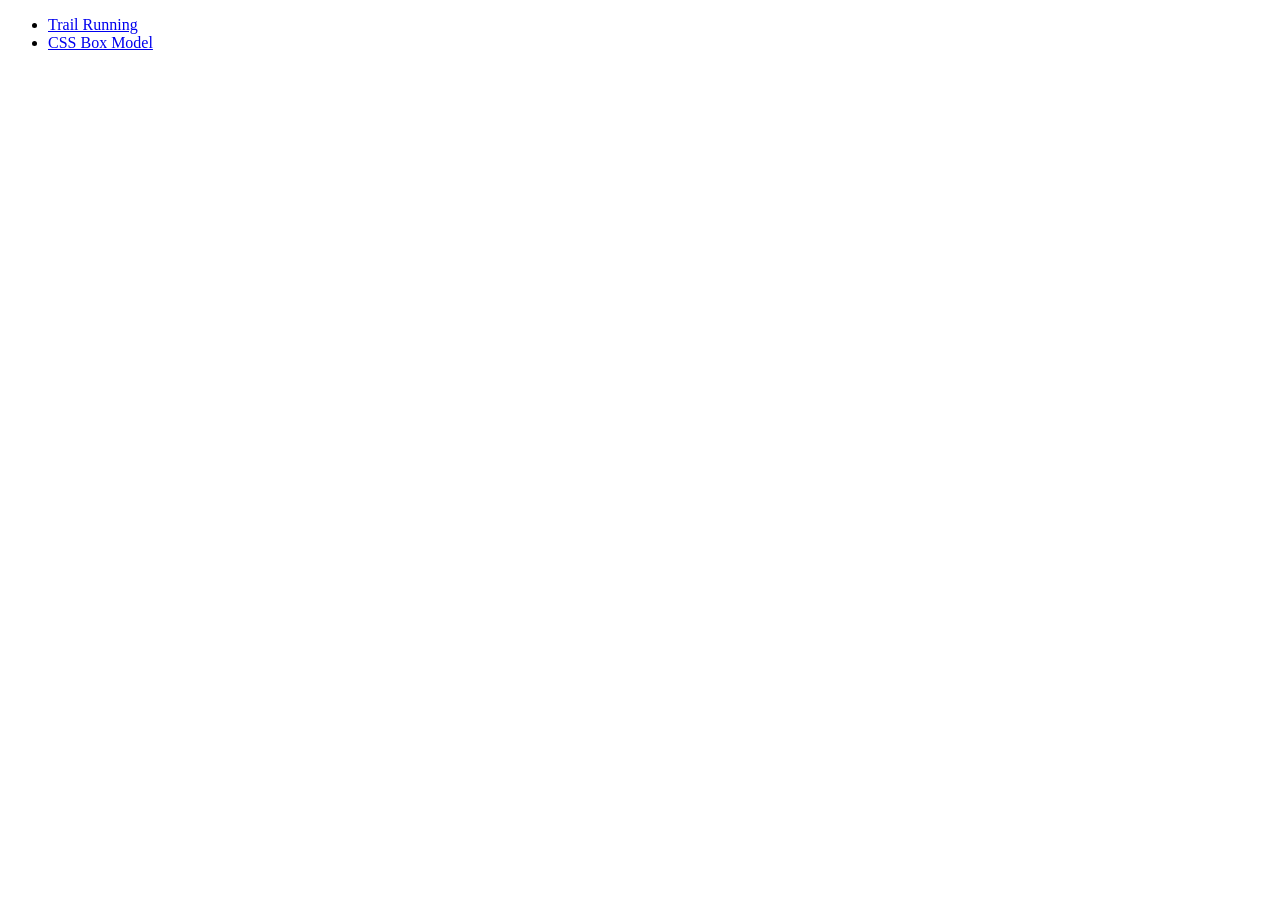
==== index.html @ 97a2256b "Add files via upload" ====
<!doctype html>
<html lang="en-US">

<head>
<meta charset="UTF-8">

<title>YOUR title here</title>

<meta name="description" content="brief description of YOUR page here">
<meta name="keywords" content="keywords related to YOUR page here">
<meta name="author" content= "YOUR name here">
<meta name="viewport" content="width=device-width, initial-scale=1.0">
</head>

<body>

<ul>
	<li><a href="running.html">Trail Running</a></li>
	<li><a href="box_model.html">CSS Box Model</a></li>
</ul>



</body>
</html>
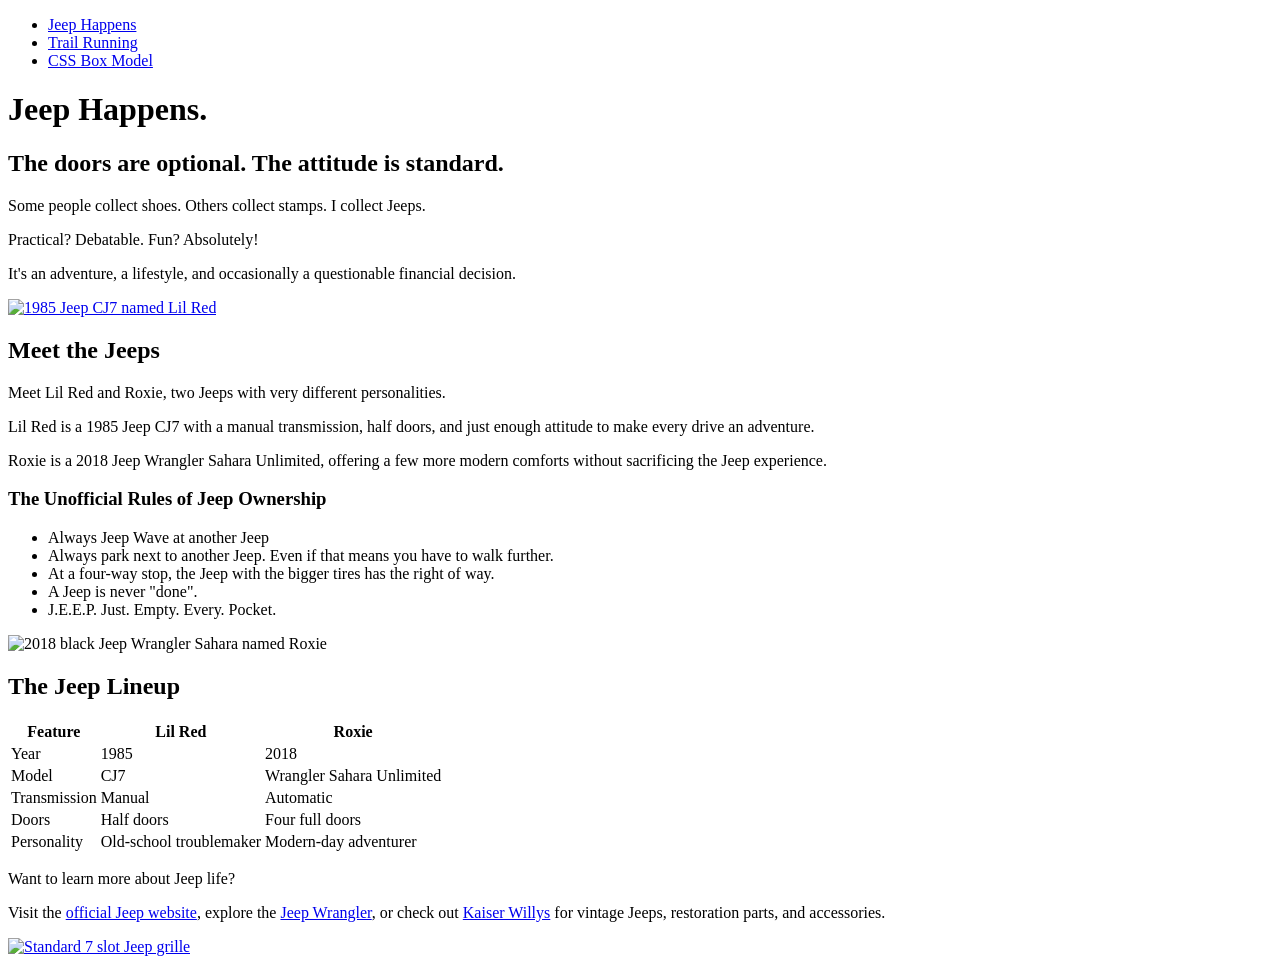
==== commit 2d8d31d1: "Uploaded new index file with 6-6 challenge assignment" ====
--- a/index.html
+++ b/index.html
@@ -4,22 +4,116 @@
 <head>
 <meta charset="UTF-8">
 
-<title>YOUR title here</title>
+<title>Jeep Happens</title>
 
-<meta name="description" content="brief description of YOUR page here">
-<meta name="keywords" content="keywords related to YOUR page here">
-<meta name="author" content= "YOUR name here">
+<meta name="description" content="An introduction to two Jeeps">
+<meta name="keywords" content="Jeep, Roxie, Lil Red, Jeep rules, Wrangler, CJ7">
+<meta name="author" content= "Tiffany Lanier">
 <meta name="viewport" content="width=device-width, initial-scale=1.0">
+
+<link rel="stylesheet" href="resources/Jeep_style.css"> 
 </head>
 
 <body>
-
+<div class="navigation">
 <ul>
+	<li><a href="index.html">Jeep Happens</a></li>
 	<li><a href="running.html">Trail Running</a></li>
 	<li><a href="box_model.html">CSS Box Model</a></li>
 </ul>
+</div>
 
 
+<h1>Jeep Happens. </h1>
+<h2> The doors are optional. The attitude is standard. </h2>
+
+<p>Some people collect shoes. Others collect stamps. I collect Jeeps.</p>
+<p>Practical? Debatable. Fun? Absolutely!</p>
+<p>It's an adventure, a lifestyle, and occasionally a questionable financial decision.</p>
+
+<a href="https://www.jeep.com/">
+    <img src="resources/Lil_Red.jpg"
+         alt="1985 Jeep CJ7 named Lil Red"
+         width="600">
+</a>
+
+<h2>Meet the Jeeps</h2>
+
+<p>Meet Lil Red and Roxie, two Jeeps with very different personalities.</p>
+<p>Lil Red is a 1985 Jeep CJ7 with a manual transmission, half doors, and just enough attitude to make every drive an adventure.</p>
+<p>Roxie is a 2018 Jeep Wrangler Sahara Unlimited, offering a few more modern comforts without sacrificing the Jeep experience.</p>
+
+<h3>The Unofficial Rules of Jeep Ownership</h3>
+
+<div class="jeep-rules">
+<ul> 
+<li>Always Jeep Wave at another Jeep</li>
+<li>Always park next to another Jeep. Even if that means you have to walk further.</li>
+<li>At a four-way stop, the Jeep with the bigger tires has the right of way. </li>
+<li>A Jeep is never "done".</li>
+<li>J.E.E.P. Just. Empty. Every. Pocket.</li>
+
+</ul>
+</div>
+
+<img src="resources/Roxie.jpg"
+     alt="2018 black Jeep Wrangler Sahara named Roxie"
+     width="400">
+
+<h2>The Jeep Lineup</h2>
+
+
+<div>
+<table>
+    <tr>
+        <th>Feature</th>
+        <th>Lil Red</th>
+        <th>Roxie</th>
+    </tr>
+    <tr>
+        <td>Year</td>
+        <td>1985</td>
+        <td>2018</td>
+    </tr>
+    <tr>
+        <td>Model</td>
+        <td>CJ7</td>
+        <td>Wrangler Sahara Unlimited</td>
+    </tr>
+    <tr>
+        <td>Transmission</td>
+        <td>Manual</td>
+        <td>Automatic</td>
+    </tr>
+    <tr>
+        <td>Doors</td>
+        <td>Half doors</td>
+        <td>Four full doors</td>
+    </tr>
+    <tr>
+        <td>Personality</td>
+        <td>Old-school troublemaker</td>
+        <td>Modern-day adventurer</td>
+    </tr>
+</table>
+</div>
+
+<p></P>
+
+<p>
+    Want to learn more about Jeep life?</P>
+    <p>Visit the <a href="https://www.jeep.com/">official Jeep website</a>,
+    explore the <a href="https://www.jeep.com/wrangler.html">Jeep Wrangler</a>,
+    or check out <a href="https://www.kaiserwillys.com/">Kaiser Willys</a>
+    for vintage Jeeps, restoration parts, and accessories.
+</p>
+
+<a href="https://www.jeep.com/">
+<img src="resources/Jeep_logo.jpg"
+     alt="Standard 7 slot Jeep grille"
+     width="300">
+</a>
 
 </body>
-</html>+</html>
+
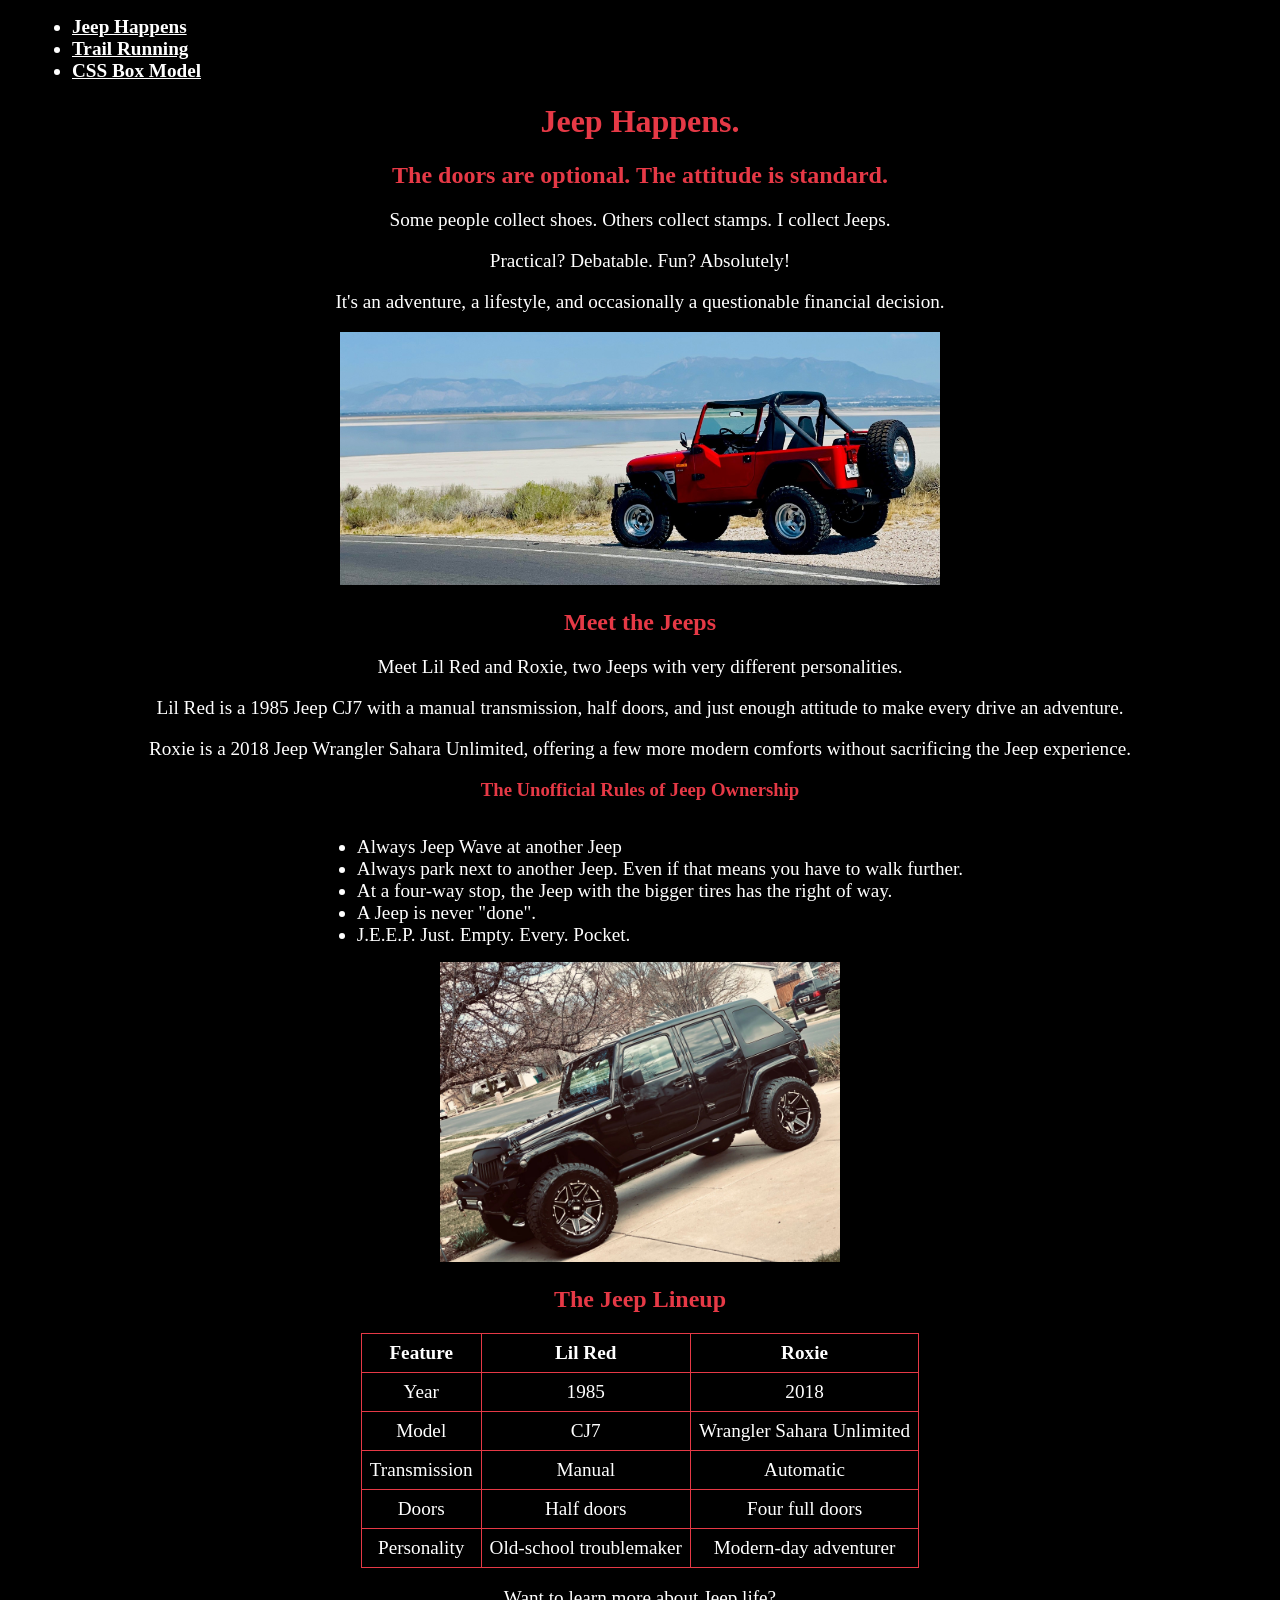
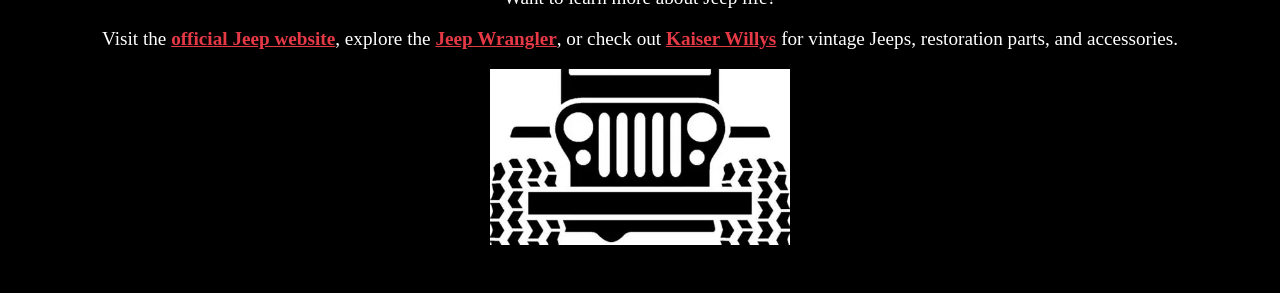
==== commit 55e81eb1: "Corrected image" ====
--- a/index.html
+++ b/index.html
@@ -109,7 +109,7 @@
 </p>
 
 <a href="https://www.jeep.com/">
-<img src="resources/Jeep_logo.jpg"
+<img src="resources/Jeep_ logo.jpg"
      alt="Standard 7 slot Jeep grille"
      width="300">
 </a>
--- a/resources/Jeep_style.css
+++ b/resources/Jeep_style.css
@@ -0,0 +1,69 @@
+/*
+blue: #468BA6
+orange: #F29A2E
+light orange: #FDF0E0
+Headers: E63946
+brown: #593814
+*/
+
+body {
+	background-color: #000000; 
+	color: #FFFFFF;
+	padding: 0 24px 36px 24px;
+	text-align: center;
+}
+
+a {
+	color: #E63946;
+	font-weight: bold;
+}
+
+a:hover{
+	color: #FFFFFF
+}
+	
+h1, h2, h3 {
+	color: #E63946
+	}
+
+h1 {
+	text-align: center;
+}
+
+p.picture {
+	text-align: center;
+}
+p, li, th, td {
+	font-size: 1.2em;
+}
+
+th, td {
+	/* border-color: #E63946;
+	border-style: solid; 
+	border-width: 3px; */
+	border: #E63946 solid 1px;
+	padding: 8px;
+}
+
+table {
+    border-collapse: collapse;
+    margin-left: auto;
+    margin-right: auto;
+}
+
+.jeep-rules {
+    text-align: center;
+}
+
+.jeep-rules ul {
+    display: inline-block;
+    text-align: left;
+}
+
+.navigation {
+    text-align: left;
+}
+
+.navigation a {
+    color: #FFFFFF;
+}
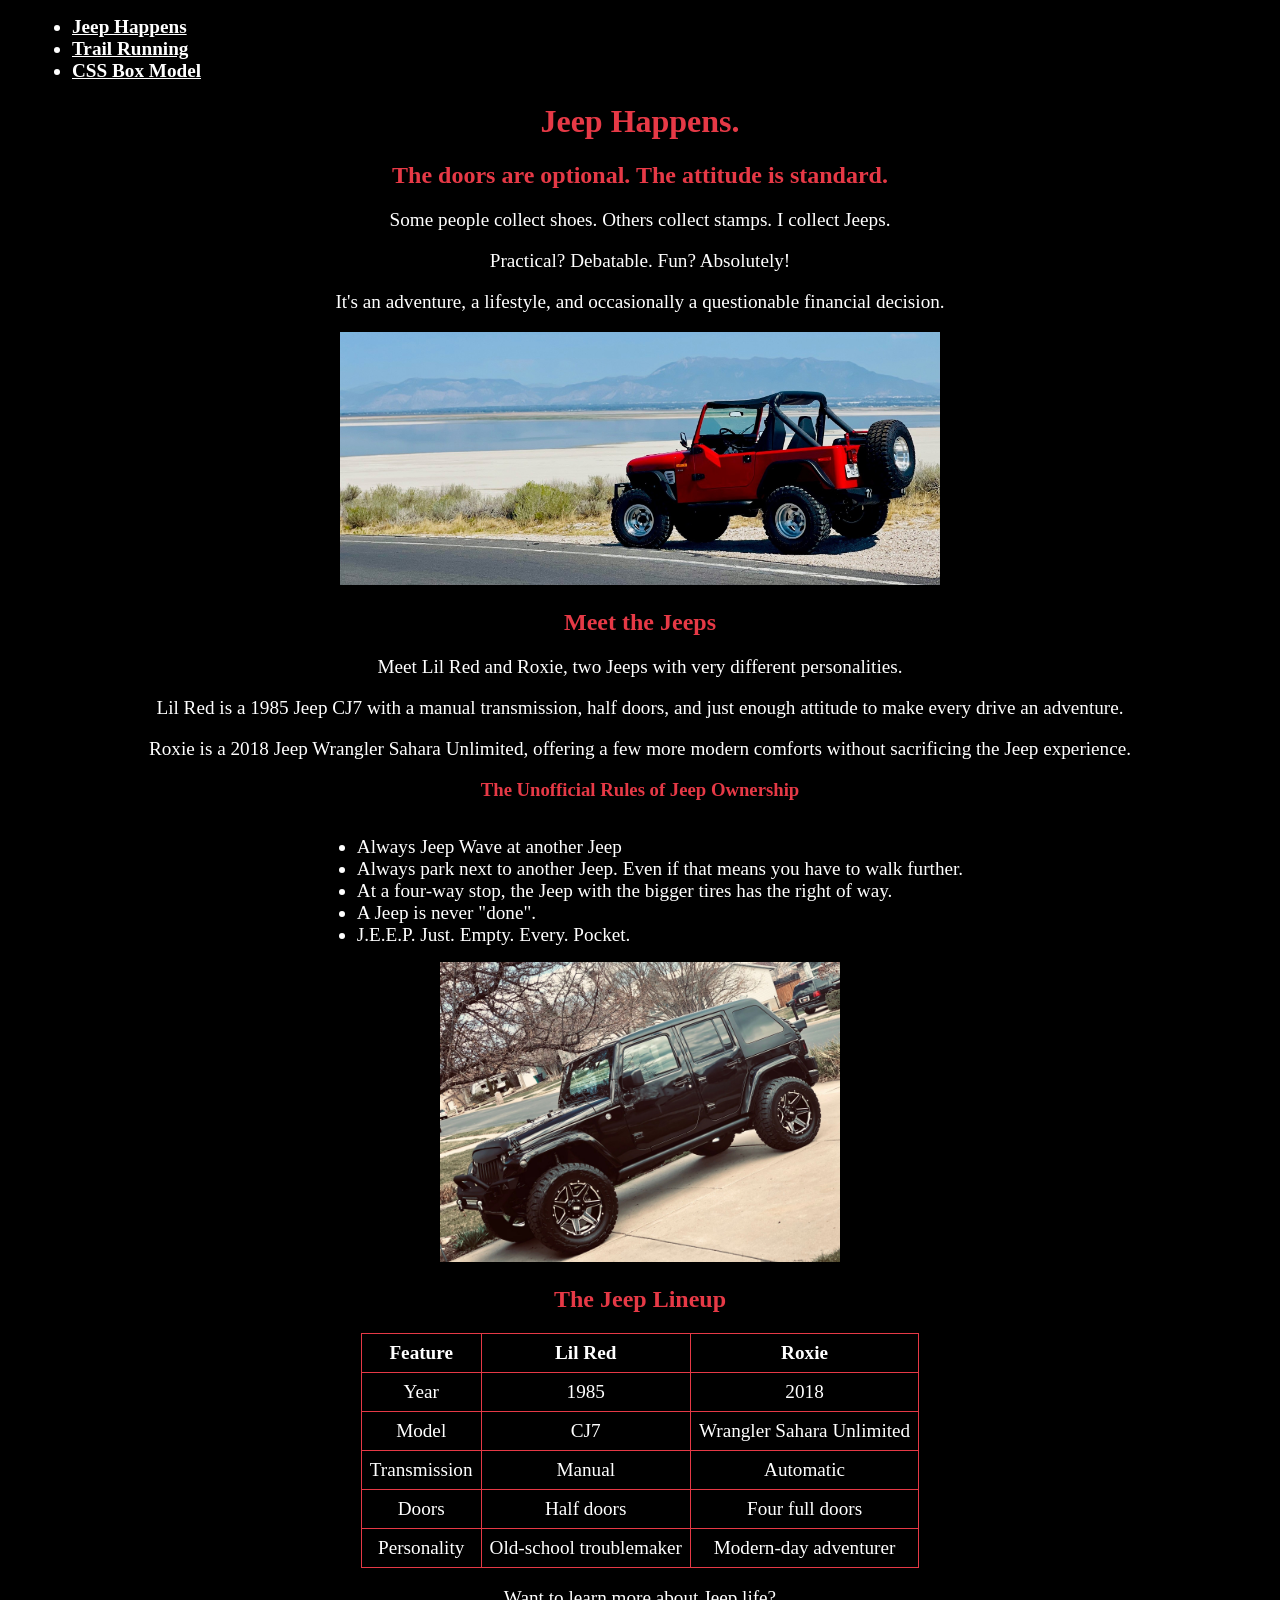
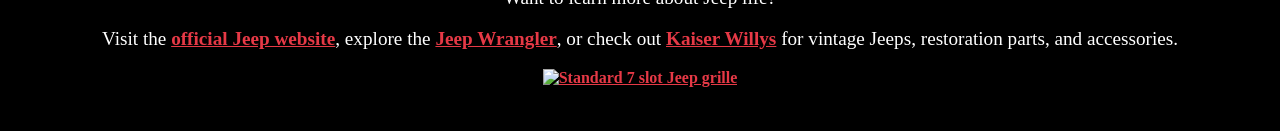
==== commit 49b123ae: "Add files via upload" ====
--- a/index.html
+++ b/index.html
@@ -109,7 +109,7 @@
 </p>
 
 <a href="https://www.jeep.com/">
-<img src="resources/Jeep_ logo.jpg"
+<img src="resources/grille.jpg"
      alt="Standard 7 slot Jeep grille"
      width="300">
 </a>
